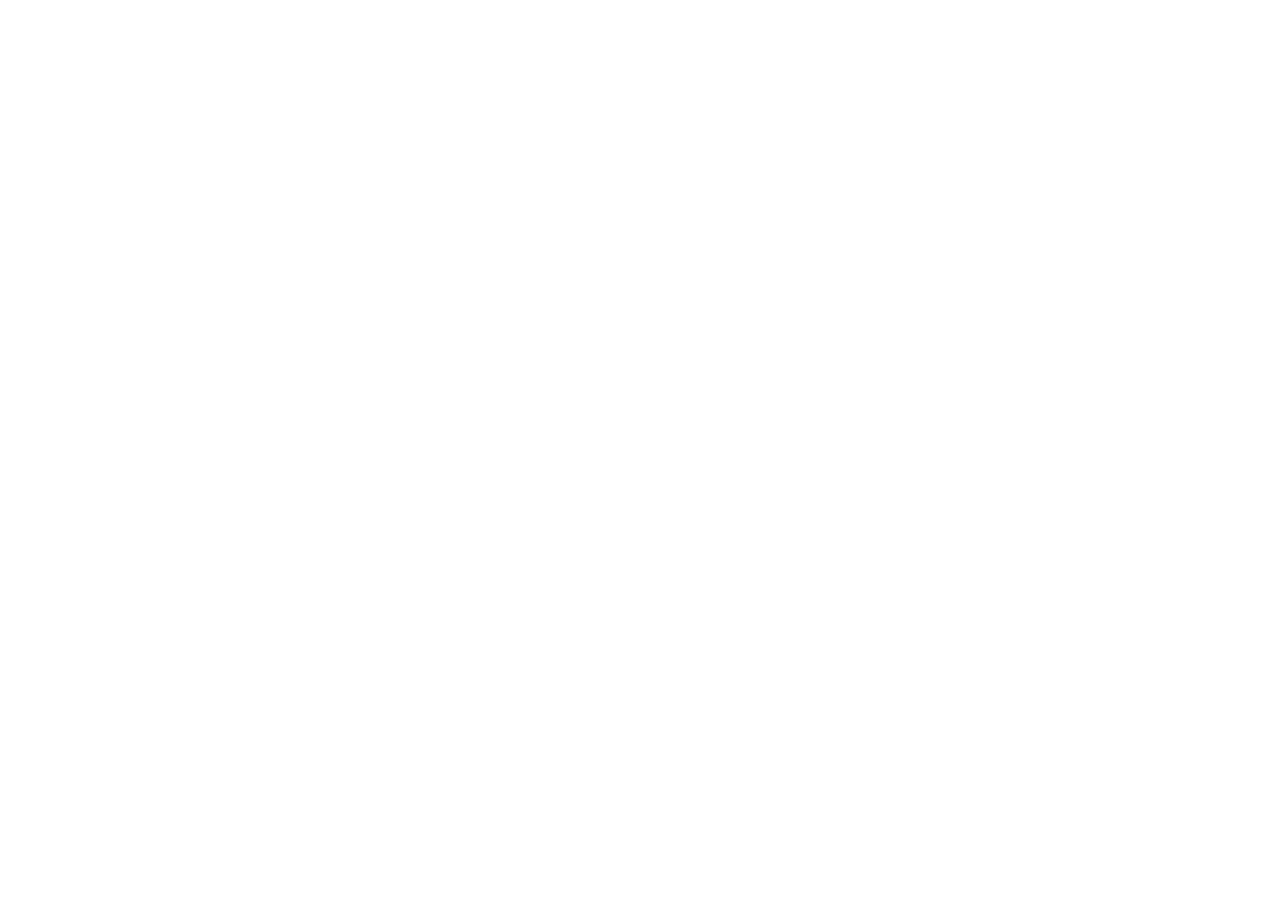
==== index.html @ 4d44611a "Create index.html" ====
<!DOCTYPE html>
<html lang="pt-br">
<head>
    <meta charset="UTF-8">
    <meta name="viewport" content="width=device-width, initial-scale=1.0">
    <link rel="shortcut icon" href="favicon.ico" type="image/x-icon">
    <title>Projeto Redes Sociais</title>
</head>
<body>
    
</body>
</html>
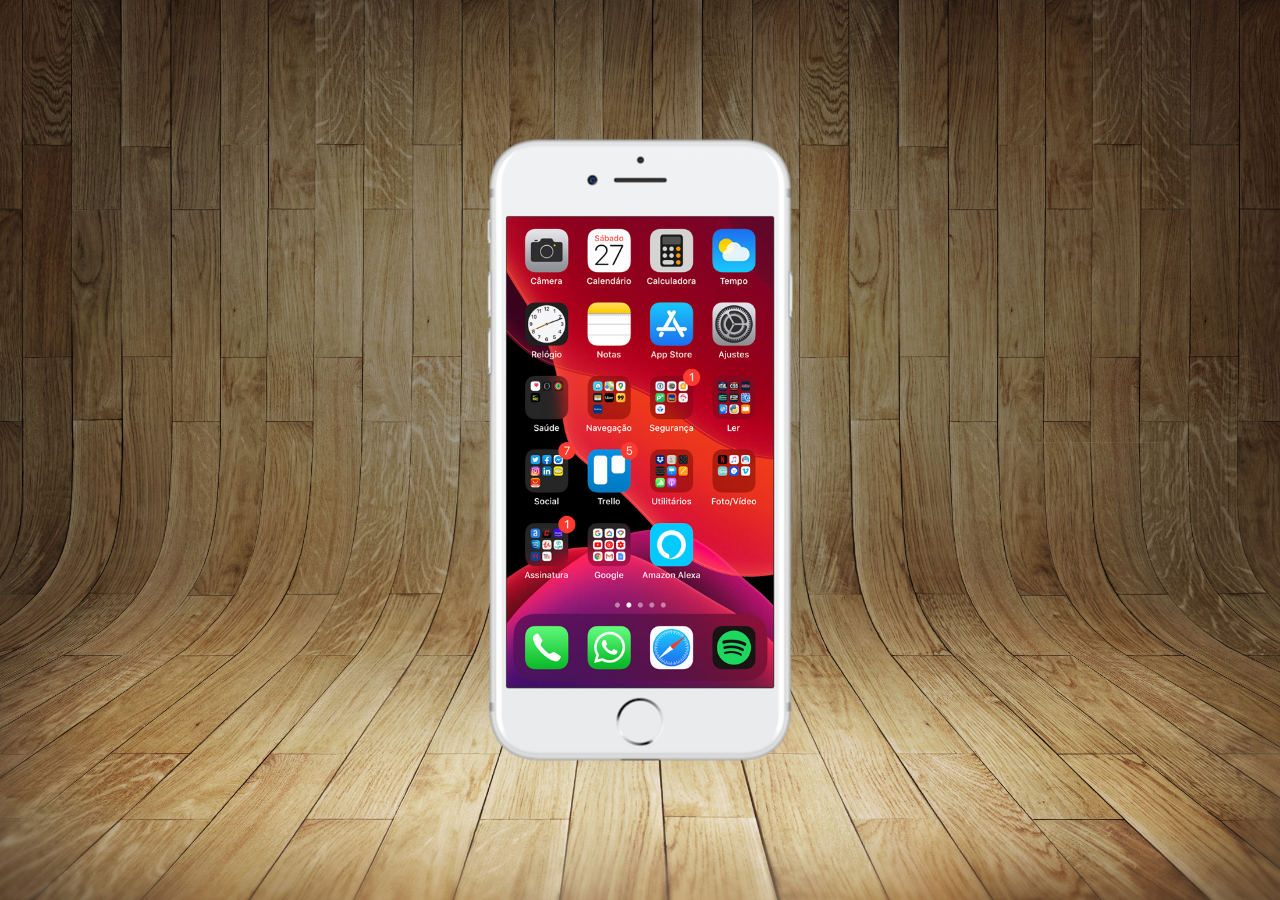
==== commit b37e0abb: "Create home.html" ====
--- a/index.html
+++ b/index.html
@@ -5,8 +5,15 @@
     <meta name="viewport" content="width=device-width, initial-scale=1.0">
     <link rel="shortcut icon" href="favicon.ico" type="image/x-icon">
     <title>Projeto Redes Sociais</title>
+    <link rel="stylesheet" href="estilos/style.css">
 </head>
 <body>
-    
+    <main>
+        <section id="telefone">
+            <iframe src="home.html" id="tela" name="tela" frameborder="0"></iframe>
+        </section>
+        <section id="redes-sociais">
+        </section>
+    </main>
 </body>
 </html>--- a/estilos/style.css
+++ b/estilos/style.css
@@ -0,0 +1,43 @@
+@charset "UTF-8";
+
+* {
+    margin: 0px;
+    padding: 0px;
+    font-family: Arial, Helvetica, sans-serif;
+}
+
+html, body {
+    height: 100vh;
+    width: 100vw;
+    background-color: black;
+}
+
+body {
+    background: url('../imagens/fundo-madeira.jpg') no-repeat top center;
+    background-size: cover;
+    background-attachment: fixed;
+}
+
+main {
+    position: relative;
+    height: 100vh;
+}
+
+section#telefone {
+    position: absolute;
+    top: 50%;
+    left: 50%;
+    transform: translate(-50%, -50%);
+
+    height: 627px;
+    width: 311px;
+    background: url('../imagens/frame-iphone.png') no-repeat;
+}
+
+iframe#tela {
+    position: relative;
+    top: 80px;
+    left: 22px;
+    width: 267px;
+    height: 471px;
+}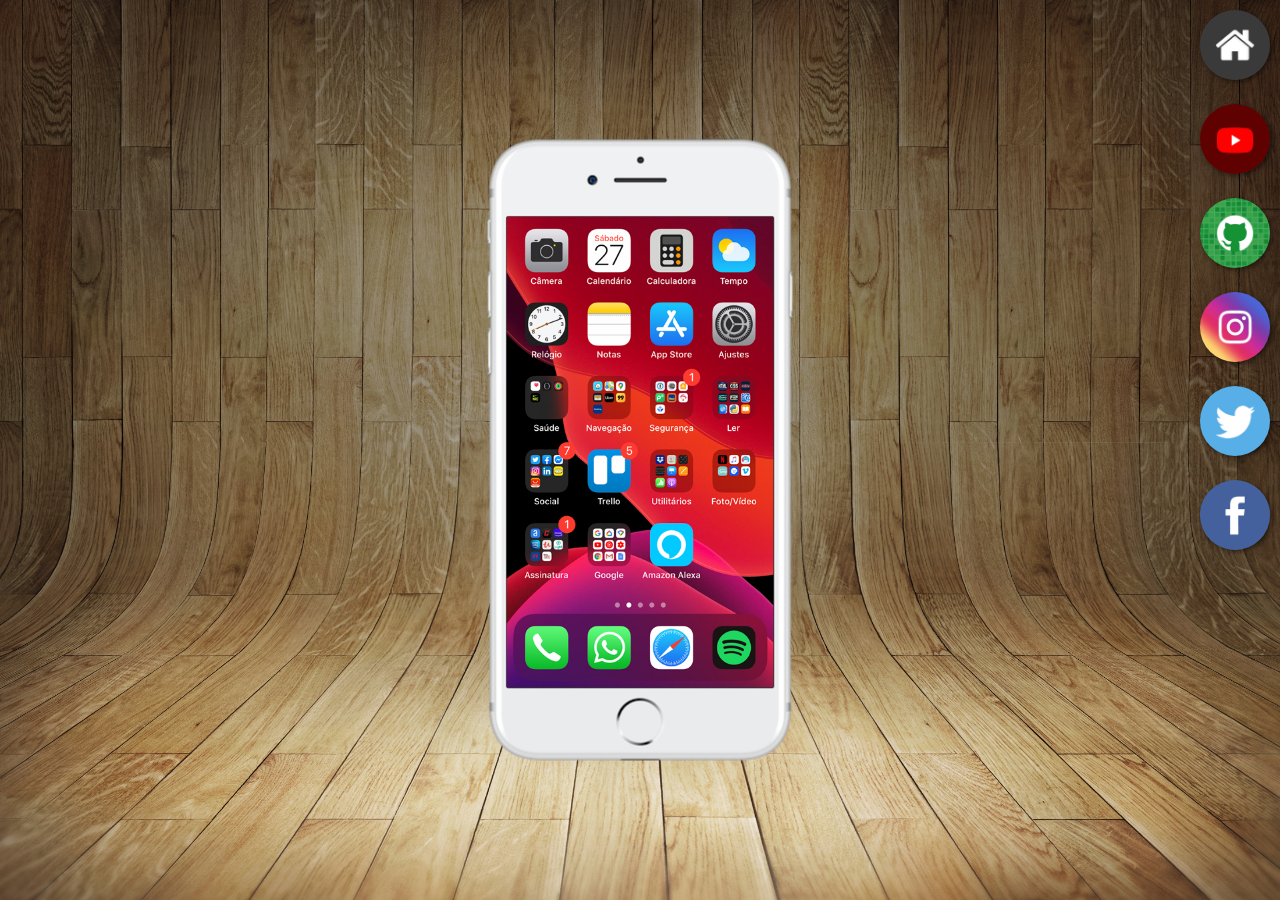
==== commit c53c5237: "Update index.html" ====
--- a/index.html
+++ b/index.html
@@ -10,9 +10,17 @@
 <body>
     <main>
         <section id="telefone">
-            <iframe src="home.html" id="tela" name="tela" frameborder="0"></iframe>
+            <iframe src="home.html" id="tela" name="tela" frameborder="0">
+                <p>Seu navegador não é compatível com a exibição desse recurso</p>
+            </iframe>
         </section>
         <section id="redes-sociais">
+            <a href="#" target="tela"><img src="imagens/logo-home.jpg" alt="Home"></a><br>
+            <a href="#" target="tela"><img src="imagens/logo-youtube.jpg" alt="YouTube"></a><br>
+            <a href="#" target="tela"><img src="imagens/logo-github.jpg" alt="GitHub"></a><br>
+            <a href="#" target="tela"><img src="imagens/logo-instagram.jpg" alt="Instagram"></a><br>
+            <a href="#" target="tela"><img src="imagens/logo-twitter.jpg" alt="Twitter"></a><br>
+            <a href="#" target="tela"><img src="imagens/logo-facebook.jpg" alt="Facebook"></a>
         </section>
     </main>
 </body>
--- a/estilos/style.css
+++ b/estilos/style.css
@@ -40,4 +40,23 @@
     left: 22px;
     width: 267px;
     height: 471px;
+}
+
+section#redes-sociais {
+    text-align: right;
+}
+
+section#redes-sociais img {
+    width: 70px;
+    margin: 10px;
+    border-radius: 50%;
+    box-shadow: 2px 2px 5px rgba(0, 0, 0, 0.5);
+    box-sizing: border-box;
+}
+
+section#redes-sociais img:hover {
+    border: 2px solid rgba(255, 255, 255, 0.6);
+    transform: translate(-3px, -3px);
+    box-shadow: 5px 5px 10px rgba(0, 0, 0, 0.6);
+    transition: transform .3s, border 1s;
 }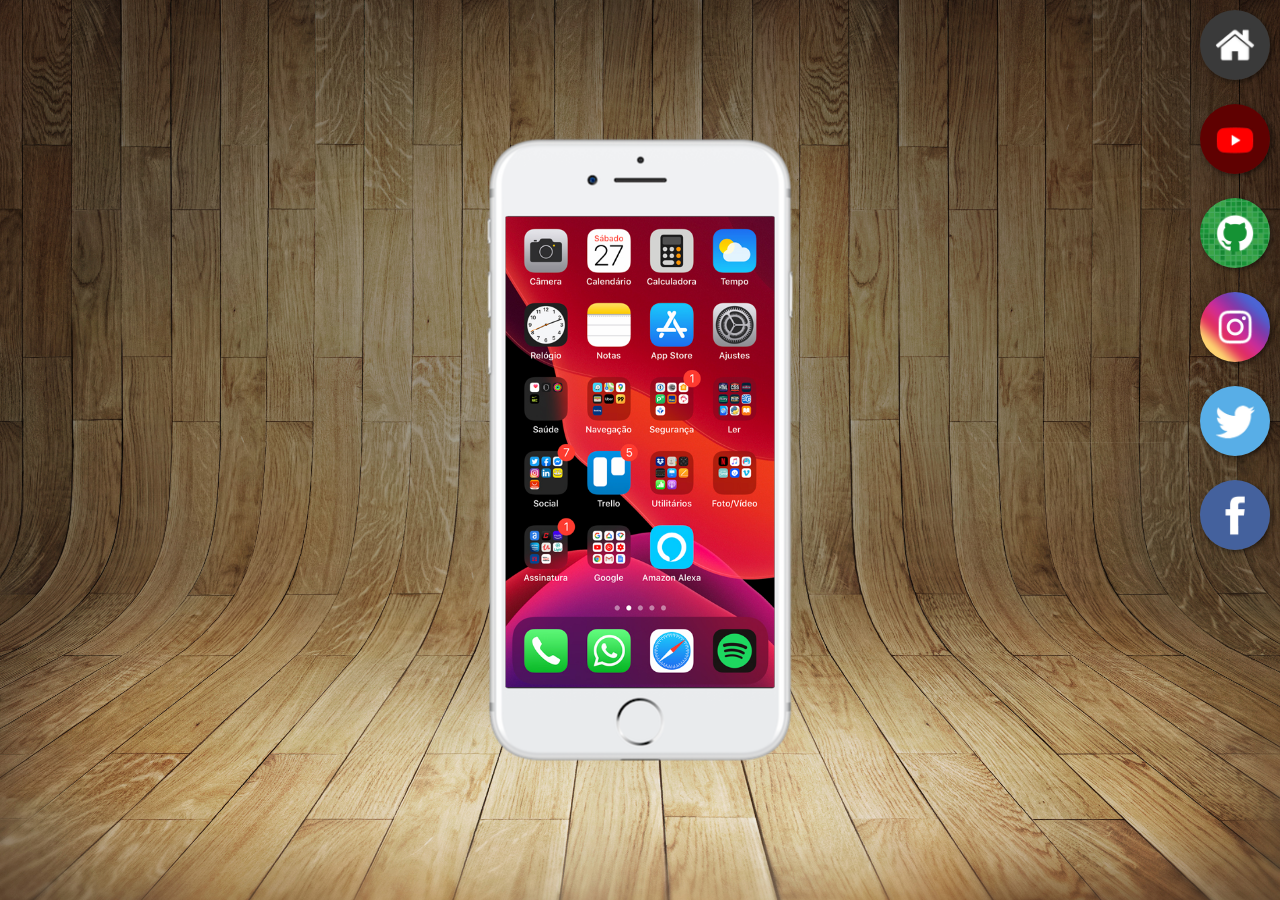
==== commit 853ccdd8: "Update projeto-social" ====
--- a/index.html
+++ b/index.html
@@ -15,12 +15,12 @@
             </iframe>
         </section>
         <section id="redes-sociais">
-            <a href="#" target="tela"><img src="imagens/logo-home.jpg" alt="Home"></a><br>
-            <a href="#" target="tela"><img src="imagens/logo-youtube.jpg" alt="YouTube"></a><br>
-            <a href="#" target="tela"><img src="imagens/logo-github.jpg" alt="GitHub"></a><br>
-            <a href="#" target="tela"><img src="imagens/logo-instagram.jpg" alt="Instagram"></a><br>
-            <a href="#" target="tela"><img src="imagens/logo-twitter.jpg" alt="Twitter"></a><br>
-            <a href="#" target="tela"><img src="imagens/logo-facebook.jpg" alt="Facebook"></a>
+            <a href="home.html" target="tela"><img src="imagens/logo-home.jpg" alt="Home"></a><br>
+            <a href="youtube.html" target="tela"><img src="imagens/logo-youtube.jpg" alt="YouTube"></a><br>
+            <a href="github.html" target="tela"><img src="imagens/logo-github.jpg" alt="GitHub"></a><br>
+            <a href="instagram.html" target="tela"><img src="imagens/logo-instagram.jpg" alt="Instagram"></a><br>
+            <a href="twitter.html" target="tela"><img src="imagens/logo-twitter.jpg" alt="Twitter"></a><br>
+            <a href="facebook.html" target="tela"><img src="imagens/logo-facebook.jpg" alt="Facebook"></a>
         </section>
     </main>
 </body>
--- a/estilos/style.css
+++ b/estilos/style.css
@@ -37,8 +37,8 @@
 iframe#tela {
     position: relative;
     top: 80px;
-    left: 22px;
-    width: 267px;
+    left: 21px;
+    width: 269px;
     height: 471px;
 }
 
